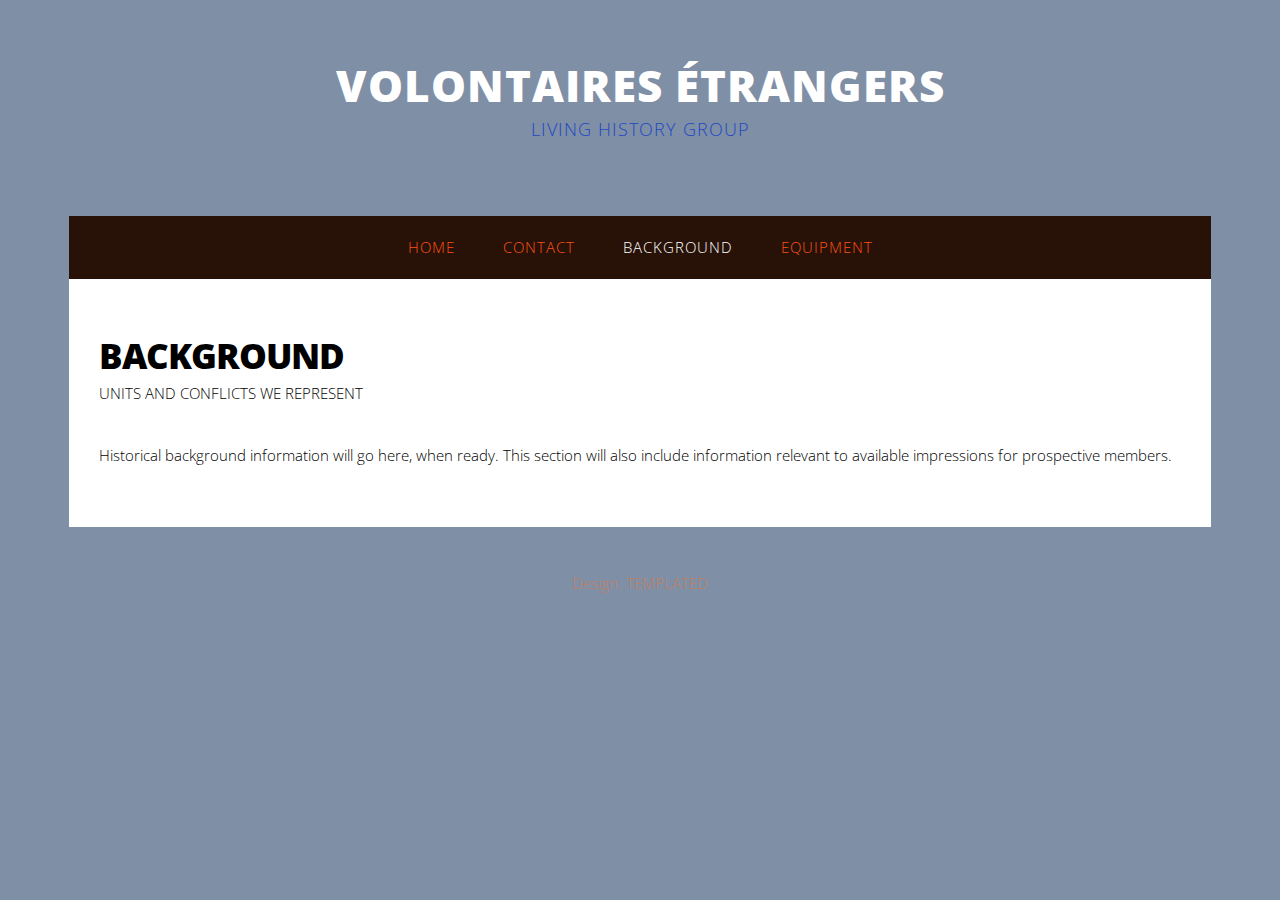
==== background.html @ 0b845e13 "First public release." ====
<!DOCTYPE HTML>
<!--
	Eleganta by TEMPLATED
    templated.co @templatedco
    Released for free under the Creative Commons Attribution 3.0 license (templated.co/license)
-->
<html>
<head>
    <title>Volontaires &Eacute;trangers</title>
    <meta http-equiv="content-type" content="text/html; charset=utf-8" />
    <meta name="description" content="France French Foreign Legion reenactment living history UK" />
    <meta name="keywords" content="" />
    <meta name="viewport" content="width=1040" />
    <link href="http://fonts.googleapis.com/css?family=Open+Sans:400,300,600,700,800" rel="stylesheet" type="text/css" />
    <!--[if lte IE 8]><script src="js/html5shiv.js"></script><![endif]-->
    <script src="http://ajax.googleapis.com/ajax/libs/jquery/1.11.0/jquery.min.js"></script>
    <script src="js/skel.min.js"></script>
    <script src="js/skel-panels.min.js"></script>
    <script src="js/init.js"></script>
    <noscript>
        <link rel="stylesheet" href="css/skel-noscript.css" />
        <link rel="stylesheet" href="css/style.css" />
        <link rel="stylesheet" href="css/style-desktop.css" />
    </noscript>
    <!--[if lte IE 8]><link rel="stylesheet" href="css/ie/v8.css" /><![endif]-->
    <!--[if lte IE 9]><link rel="stylesheet" href="css/ie/v9.css" /><![endif]-->
</head>
<body>

<div id="wrapper">

    <!-- Header -->
    <div id="header">
        <div class="container">

            <!-- Logo -->
            <div id="logo">
                <h1><a href="#">Volontaires &Eacute;trangers</a></h1>
                <span>Living History Group</span>
            </div>

        </div>
    </div>
    <!-- Header -->

    <div class="container">
        <!-- Nav -->
        <nav id="nav">
            <ul>
                <li><a href="index.html">Home</a></li>
                <li><a href="contact.html">Contact</a></li>
                <li class="active"><a href="background.html">Background</a></li>
                <li><a href="equipment.html">Equipment</a></li>
            </ul>
        </nav>
        <!-- /Nav -->
    </div>
    <div class="container">
        <div id="main">
            <div class="row">
                <div class="12u">
                    <section>
                        <header>
                            <h2>Background</h2>
                            <span class="byline">Units and conflicts we represent</span>
                        </header>

                        <p>Historical background information will go here, when ready. This section will also include
                        information relevant to available impressions for prospective members.</p>

                    </section>
                </div>
            </div>
        </div>
    </div>


    <!-- Copyright -->
    <div id="copyright">
        <div class="container">
            Design: <a href="http://templated.co">TEMPLATED</a>
        </div>
    </div>


</div>
</body>
</html>
---- css/skel-noscript.css ----
/* Resets (http://meyerweb.com/eric/tools/css/reset/ | v2.0 | 20110126 | License: none (public domain)) */

	html,body,div,span,applet,object,iframe,h1,h2,h3,h4,h5,h6,p,blockquote,pre,a,abbr,acronym,address,big,cite,code,del,dfn,em,img,ins,kbd,q,s,samp,small,strike,strong,sub,sup,tt,var,b,u,i,center,dl,dt,dd,ol,ul,li,fieldset,form,label,legend,table,caption,tbody,tfoot,thead,tr,th,td,article,aside,canvas,details,embed,figure,figcaption,footer,header,hgroup,menu,nav,output,ruby,section,summary,time,mark,audio,video{margin:0;padding:0;border:0;font-size:100%;font:inherit;vertical-align:baseline;}article,aside,details,figcaption,figure,footer,header,hgroup,menu,nav,section{display:block;}body{line-height:1;}ol,ul{list-style:none;}blockquote,q{quotes:none;}blockquote:before,blockquote:after,q:before,q:after{content:'';content:none;}table{border-collapse:collapse;border-spacing:0;}body{-webkit-text-size-adjust:none}

/* Box Model */

	*, *:before, *:after {
		-moz-box-sizing: border-box;
		-webkit-box-sizing: border-box;
		-o-box-sizing: border-box;
		-ms-box-sizing: border-box;
		box-sizing: border-box;
	}

/* Container */

	body {
		min-width: 1200px;
	}

	.container {
		width: 1200px;
		margin-left: auto;
		margin-right: auto;
	}

	/* Modifiers */
	
		.container.small {
			width: 900px;
		}

		.container.big {
			width: 100%;
			max-width: 1500px;
			min-width: 1200px;
		}

/* Grid */

	/* Cells */

		.\31 2u { width: 100% }
		.\31 1u { width: 91.6666666667% }
		.\31 0u { width: 83.3333333333% }
		.\39 u { width: 75% }
		.\38 u { width: 66.6666666667% }
		.\37 u { width: 58.3333333333% }
		.\36 u { width: 50% }
		.\35 u { width: 41.6666666667% }
		.\34 u { width: 33.3333333333% }
		.\33 u { width: 25% }
		.\32 u { width: 16.6666666667% }
		.\31 u { width: 8.3333333333% }
		.\-11u { margin-left: 91.6666666667% }
		.\-10u { margin-left: 83.3333333333% }
		.\-9u { margin-left: 75% }
		.\-8u { margin-left: 66.6666666667% }
		.\-7u { margin-left: 58.3333333333% }
		.\-6u { margin-left: 50% }
		.\-5u { margin-left: 41.6666666667% }
		.\-4u { margin-left: 33.3333333333% }
		.\-3u { margin-left: 25% }
		.\-2u { margin-left: 16.6666666667% }
		.\-1u { margin-left: 8.3333333333% }

		.row > * {
			padding: 50px 0 0 50px;
			float: left;
			-moz-box-sizing: border-box;
			-webkit-box-sizing: border-box;
			-o-box-sizing: border-box;
			-ms-box-sizing: border-box;
			box-sizing: border-box;
		}

		.row + .row > * {
			padding-top: 50px;
		}

		.row {
			margin-left: -50px;
		}

	/* Rows */

		.row:after {
			content: '';
			display: block;
			clear: both;
			height: 0;
		}

		.row:first-child > * {
			padding-top: 0;
		}

		.row > * {
			padding-top: 0;
		}

		/* Modifiers */

			/* Flush */

				.row.flush {
					margin-left: 0;
				}

				.row.flush > * {
					padding: 0 !important;
				}

			/* Quarter */

				.row.quarter > * {
					padding: 12.5px 0 0 12.5px;
				}

				.row.quarter + .row.quarter > * {
					padding-top: 12.5px;
				}

				.row.quarter {
					margin-left: -12.5px;
				}

			/* Half */

				.row.half > * {
					padding: 25px 0 0 25px;
				}

				.row.half + .row.half > * {
					padding-top: 25px;
				}

				.row.half {
					margin-left: -25px;
				}

			/* One and (a) Half */

				.row.oneandhalf > * {
					padding: 75px 0 0 75px;
				}

				.row.oneandhalf + .row.oneandhalf > * {
					padding-top: 75px;
				}

				.row.oneandhalf {
					margin-left: -75px;
				}

			/* Double */

				.row.double > * {
					padding: 100px 0 0 100px;
				}

				.row.double + .row.double > * {
					padding-top: 100px;
				}

				.row.double {
					margin-left: -100px;
				}
---- css/style.css ----
/*
	Eleganta by TEMPLATED
    templated.co @templatedco
    Released for free under the Creative Commons Attribution 3.0 license (templated.co/license)
*/

@charset 'UTF-8';

/*********************************************************************************/
/* Basic                                                                         */
/*********************************************************************************/

	body
	{
		/*
		background: #2b140a;
		*/
		background: #7F8FA6;
	}

	body,input,textarea,select
	{
		font-family: 'Open Sans', sans-serif;
		line-height: 1.75em;
		font-size: 11pt;
		font-weight: 300;
	}

	h1,h2,h3,h4,h5,h6
	{
		font-weight: bold;
	}
	
		h1 a, h2 a, h3 a, h4 a, h5 a, h6 a
		{
			color: inherit;
			text-decoration: none;
		}
		
	/* Change this to whatever font weight/color pairing is most suitable */
	strong, b
	{
		font-weight: bold;
		color: #000000;
	}
	
	em, i
	{
		font-style: italic;
	}

	/* Don't forget to set this to something that matches the design */
	a
	{
		color: #FD5113;
	}

	a:hover
	{
		text-decoration: none;
	}
	
	sub
	{
		position: relative;
		top: 0.5em;
		font-size: 0.8em;
	}
	
	sup
	{
		position: relative;
		top: -0.5em;
		font-size: 0.8em;
	}
	
	hr
	{
		border: 0;
		border-top: solid 1px #ddd;
	}
	
	blockquote
	{
		border-left: solid 0.5em #ddd;
		padding: 1em 0 1em 2em;
		font-style: italic;
	}
	
	p, ul, ol, dl, table
	{
		margin-bottom: 1em;
	}

	header
	{
		margin-bottom: 2em;
	}
	
		header h2
		{
			letter-spacing: -1px;
			line-height: 1em;
			text-transform: uppercase;
			font-weight: 900;
			font-size: 2.4em;
		}
	
		header .byline
		{
			display: block;
			margin: 0.5em 0 0 0;
			padding: 0 0 0.5em 0;
			text-transform: uppercase;
		}
		
	footer
	{
		margin-top: 1em;
	}

	br.clear
	{
		clear: both;
	}

	.container
	{
		padding: 0em 2em;
	}
	
	/* Sections/Articles */
	
		section,
		article
		{
			margin-bottom: 3em;
		}
		
		section > :last-child,
		article > :last-child
		{
			margin-bottom: 0;
		}

		section:last-child,
		article:last-child
		{
			margin-bottom: 0;
		}

		.row > section,
		.row > article
		{
			margin-bottom: 0;
		}

	/* Images */

		.image
		{
			display: inline-block;
		}
		
			.image img
			{
				display: block;
				width: 100%;
			}

			.image.featured
			{
				display: block;
				width: 100%;
				margin: 0 0 2em 0;
			}
			
			.image.full
			{
				display: block;
				width: 100%;
				margin-bottom: 2em;
			}
			
			.image.left
			{
				float: left;
				margin: 0 2em 2em 0;
			}
			
			.image.centered
			{
				display: block;
				margin: 0 0 2em 0;
			}

				.image.centered img
				{
					margin: 0 auto;
					width: auto;
				}

	/* Lists */

		ul.default
		{
			list-style: none;
			margin: 0;
			padding: 0;
		}
		
			ul.default li
			{
				padding-top: 2em;
			}
			
			ul.default li:first-child
			{
				padding-top: 0;
			}
			
			ul.default a
			{
				color: #525252;
			}	

			ul.default .date
			{
				display: inline-block;
				margin-bottom: 1em;
				padding: 0.50em 1em;
				background: #261106;
				text-transform: uppercase;
				font-size: 0.90em;
				color: #FFF;
			}
			
		ul.list
		{
			list-style: none;
			margin: 0;
			padding: 0;
		}
			
			ul.list li
			{
				padding: 0.50em 0em;
				border-top: 1px solid #E6E6E6;
			}
			
			ul.list li:first-child
			{
				border-top: none;
				padding-top: 0;
			}
			
			ul.list a
			{
				color: #525252;
			}
			
			ul.list .date
			{
				background: none repeat scroll 0 0 #D34C0D;
				color: #FFFFFF;
				float: left;
				font-family: 'Abel',sans-serif;
				font-size: 14px;
				font-weight: 400;
				height: 78px;
				line-height: normal;
				margin: 0 25px 0 0;
				padding: 10px 0 0;
				text-align: center;
				text-transform: uppercase;
				width: 80px;
			}
			
			ul.list .date a
			{
				text-decoration: none;
				color: #FFF !important;
			}

			ul.list .date b {
				display: block;
				margin: 0px 0px 0px 0px;
				padding: 0;
				letter-spacing: -1px;
				font-size: 40px;
				font-weight: 400;
				color: #FFFFFF;
			}

	/* Buttons */
		
		.button
		{
			position: relative;
			display: inline-block;
			margin-top: 2em;
			padding: 0.8em 1.5em;
			background: #2d160d;
			text-decoration: none;
			text-transform: uppercase;
			font-size: 1em;
			color: #FFF;
			-moz-transition: color 0.35s ease-in-out, background-color 0.35s ease-in-out;
			-webkit-transition: color 0.35s ease-in-out, background-color 0.35s ease-in-out;
			-o-transition: color 0.35s ease-in-out, background-color 0.35s ease-in-out;
			-ms-transition: color 0.35s ease-in-out, background-color 0.35s ease-in-out;
			transition: color 0.35s ease-in-out, background-color 0.35s ease-in-out;
			cursor: pointer;
		}

			.button:hover
			{
				background: #1f0e08;
				color: #FFF !important;
			}

/*********************************************************************************/
/* Icons                                                                         */
/* Powered by Font Awesome by Dave Gandy | http://fontawesome.io                 */
/* Licensed under the SIL OFL 1.1 (font), MIT (CSS)                              */
/*********************************************************************************/

	.fa
	{
		text-decoration: none;
	}

		.fa.solo
		{
		}
		
			.fa.solo span
			{
				display: none;
			}

		.fa:before
		{
			display:inline-block;
			font-family: FontAwesome;
			font-size: 1.25em;
			text-decoration: none;
			font-style: normal;
			font-weight: normal;
			line-height: 1;
			-webkit-font-smoothing:antialiased;
			-moz-osx-font-smoothing:grayscale;
		}

		.fa-lg{font-size:1.3333333333333333em;line-height:.75em;vertical-align:-15%}
		.fa-2x{font-size:2em}
		.fa-3x{font-size:3em}
		.fa-4x{font-size:4em}
		.fa-5x{font-size:5em}
		.fa-fw{width:1.2857142857142858em;text-align:center}
		.fa-ul{padding-left:0;margin-left:2.142857142857143em;list-style-type:none}.fa-ul>li{position:relative}
		.fa-li{position:absolute;left:-2.142857142857143em;width:2.142857142857143em;top:.14285714285714285em;text-align:center}.fa-li.fa-lg{left:-1.8571428571428572em}
		.fa-border{padding:.2em .25em .15em;border:solid .08em #eee;border-radius:.1em}
		.pull-right{float:right}
		.pull-left{float:left}
		.fa.pull-left{margin-right:.3em}
		.fa.pull-right{margin-left:.3em}
		.fa-spin{-webkit-animation:spin 2s infinite linear;-moz-animation:spin 2s infinite linear;-o-animation:spin 2s infinite linear;animation:spin 2s infinite linear}
		@-moz-keyframes spin{0%{-moz-transform:rotate(0deg)} 100%{-moz-transform:rotate(359deg)}}@-webkit-keyframes spin{0%{-webkit-transform:rotate(0deg)} 100%{-webkit-transform:rotate(359deg)}}@-o-keyframes spin{0%{-o-transform:rotate(0deg)} 100%{-o-transform:rotate(359deg)}}@-ms-keyframes spin{0%{-ms-transform:rotate(0deg)} 100%{-ms-transform:rotate(359deg)}}@keyframes spin{0%{transform:rotate(0deg)} 100%{transform:rotate(359deg)}}.fa-rotate-90{filter:progid:DXImageTransform.Microsoft.BasicImage(rotation=1);-webkit-transform:rotate(90deg);-moz-transform:rotate(90deg);-ms-transform:rotate(90deg);-o-transform:rotate(90deg);transform:rotate(90deg)}
		.fa-rotate-180{filter:progid:DXImageTransform.Microsoft.BasicImage(rotation=2);-webkit-transform:rotate(180deg);-moz-transform:rotate(180deg);-ms-transform:rotate(180deg);-o-transform:rotate(180deg);transform:rotate(180deg)}
		.fa-rotate-270{filter:progid:DXImageTransform.Microsoft.BasicImage(rotation=3);-webkit-transform:rotate(270deg);-moz-transform:rotate(270deg);-ms-transform:rotate(270deg);-o-transform:rotate(270deg);transform:rotate(270deg)}
		.fa-flip-horizontal{filter:progid:DXImageTransform.Microsoft.BasicImage(rotation=0, mirror=1);-webkit-transform:scale(-1, 1);-moz-transform:scale(-1, 1);-ms-transform:scale(-1, 1);-o-transform:scale(-1, 1);transform:scale(-1, 1)}
		.fa-flip-vertical{filter:progid:DXImageTransform.Microsoft.BasicImage(rotation=2, mirror=1);-webkit-transform:scale(1, -1);-moz-transform:scale(1, -1);-ms-transform:scale(1, -1);-o-transform:scale(1, -1);transform:scale(1, -1)}
		.fa-stack{position:relative;display:inline-block;width:2em;height:2em;line-height:2em;vertical-align:middle}
		.fa-stack-1x,.fa-stack-2x{position:absolute;left:0;width:100%;text-align:center}
		.fa-stack-1x{line-height:inherit}
		.fa-stack-2x{font-size:2em}
		.fa-inverse{color:#fff}
		.fa-glass:before{content:"\f000"}
		.fa-music:before{content:"\f001"}
		.fa-search:before{content:"\f002"}
		.fa-envelope-o:before{content:"\f003"}
		.fa-heart:before{content:"\f004"}
		.fa-star:before{content:"\f005"}
		.fa-star-o:before{content:"\f006"}
		.fa-user:before{content:"\f007"}
		.fa-film:before{content:"\f008"}
		.fa-th-large:before{content:"\f009"}
		.fa-th:before{content:"\f00a"}
		.fa-th-list:before{content:"\f00b"}
		.fa-check:before{content:"\f00c"}
		.fa-times:before{content:"\f00d"}
		.fa-search-plus:before{content:"\f00e"}
		.fa-search-minus:before{content:"\f010"}
		.fa-power-off:before{content:"\f011"}
		.fa-signal:before{content:"\f012"}
		.fa-gear:before,.fa-cog:before{content:"\f013"}
		.fa-trash-o:before{content:"\f014"}
		.fa-home:before{content:"\f015"}
		.fa-file-o:before{content:"\f016"}
		.fa-clock-o:before{content:"\f017"}
		.fa-road:before{content:"\f018"}
		.fa-download:before{content:"\f019"}
		.fa-arrow-circle-o-down:before{content:"\f01a"}
		.fa-arrow-circle-o-up:before{content:"\f01b"}
		.fa-inbox:before{content:"\f01c"}
		.fa-play-circle-o:before{content:"\f01d"}
		.fa-rotate-right:before,.fa-repeat:before{content:"\f01e"}
		.fa-refresh:before{content:"\f021"}
		.fa-list-alt:before{content:"\f022"}
		.fa-lock:before{content:"\f023"}
		.fa-flag:before{content:"\f024"}
		.fa-headphones:before{content:"\f025"}
		.fa-volume-off:before{content:"\f026"}
		.fa-volume-down:before{content:"\f027"}
		.fa-volume-up:before{content:"\f028"}
		.fa-qrcode:before{content:"\f029"}
		.fa-barcode:before{content:"\f02a"}
		.fa-tag:before{content:"\f02b"}
		.fa-tags:before{content:"\f02c"}
		.fa-book:before{content:"\f02d"}
		.fa-bookmark:before{content:"\f02e"}
		.fa-print:before{content:"\f02f"}
		.fa-camera:before{content:"\f030"}
		.fa-font:before{content:"\f031"}
		.fa-bold:before{content:"\f032"}
		.fa-italic:before{content:"\f033"}
		.fa-text-height:before{content:"\f034"}
		.fa-text-width:before{content:"\f035"}
		.fa-align-left:before{content:"\f036"}
		.fa-align-center:before{content:"\f037"}
		.fa-align-right:before{content:"\f038"}
		.fa-align-justify:before{content:"\f039"}
		.fa-list:before{content:"\f03a"}
		.fa-dedent:before,.fa-outdent:before{content:"\f03b"}
		.fa-indent:before{content:"\f03c"}
		.fa-video-camera:before{content:"\f03d"}
		.fa-picture-o:before{content:"\f03e"}
		.fa-pencil:before{content:"\f040"}
		.fa-map-marker:before{content:"\f041"}
		.fa-adjust:before{content:"\f042"}
		.fa-tint:before{content:"\f043"}
		.fa-edit:before,.fa-pencil-square-o:before{content:"\f044"}
		.fa-share-square-o:before{content:"\f045"}
		.fa-check-square-o:before{content:"\f046"}
		.fa-move:before{content:"\f047"}
		.fa-step-backward:before{content:"\f048"}
		.fa-fast-backward:before{content:"\f049"}
		.fa-backward:before{content:"\f04a"}
		.fa-play:before{content:"\f04b"}
		.fa-pause:before{content:"\f04c"}
		.fa-stop:before{content:"\f04d"}
		.fa-forward:before{content:"\f04e"}
		.fa-fast-forward:before{content:"\f050"}
		.fa-step-forward:before{content:"\f051"}
		.fa-eject:before{content:"\f052"}
		.fa-chevron-left:before{content:"\f053"}
		.fa-chevron-right:before{content:"\f054"}
		.fa-plus-circle:before{content:"\f055"}
		.fa-minus-circle:before{content:"\f056"}
		.fa-times-circle:before{content:"\f057"}
		.fa-check-circle:before{content:"\f058"}
		.fa-question-circle:before{content:"\f059"}
		.fa-info-circle:before{content:"\f05a"}
		.fa-crosshairs:before{content:"\f05b"}
		.fa-times-circle-o:before{content:"\f05c"}
		.fa-check-circle-o:before{content:"\f05d"}
		.fa-ban:before{content:"\f05e"}
		.fa-arrow-left:before{content:"\f060"}
		.fa-arrow-right:before{content:"\f061"}
		.fa-arrow-up:before{content:"\f062"}
		.fa-arrow-down:before{content:"\f063"}
		.fa-mail-forward:before,.fa-share:before{content:"\f064"}
		.fa-resize-full:before{content:"\f065"}
		.fa-resize-small:before{content:"\f066"}
		.fa-plus:before{content:"\f067"}
		.fa-minus:before{content:"\f068"}
		.fa-asterisk:before{content:"\f069"}
		.fa-exclamation-circle:before{content:"\f06a"}
		.fa-gift:before{content:"\f06b"}
		.fa-leaf:before{content:"\f06c"}
		.fa-fire:before{content:"\f06d"}
		.fa-eye:before{content:"\f06e"}
		.fa-eye-slash:before{content:"\f070"}
		.fa-warning:before,.fa-exclamation-triangle:before{content:"\f071"}
		.fa-plane:before{content:"\f072"}
		.fa-calendar:before{content:"\f073"}
		.fa-random:before{content:"\f074"}
		.fa-comment:before{content:"\f075"}
		.fa-magnet:before{content:"\f076"}
		.fa-chevron-up:before{content:"\f077"}
		.fa-chevron-down:before{content:"\f078"}
		.fa-retweet:before{content:"\f079"}
		.fa-shopping-cart:before{content:"\f07a"}
		.fa-folder:before{content:"\f07b"}
		.fa-folder-open:before{content:"\f07c"}
		.fa-resize-vertical:before{content:"\f07d"}
		.fa-resize-horizontal:before{content:"\f07e"}
		.fa-bar-chart-o:before{content:"\f080"}
		.fa-twitter-square:before{content:"\f081"}
		.fa-facebook-square:before{content:"\f082"}
		.fa-camera-retro:before{content:"\f083"}
		.fa-key:before{content:"\f084"}
		.fa-gears:before,.fa-cogs:before{content:"\f085"}
		.fa-comments:before{content:"\f086"}
		.fa-thumbs-o-up:before{content:"\f087"}
		.fa-thumbs-o-down:before{content:"\f088"}
		.fa-star-half:before{content:"\f089"}
		.fa-heart-o:before{content:"\f08a"}
		.fa-sign-out:before{content:"\f08b"}
		.fa-linkedin-square:before{content:"\f08c"}
		.fa-thumb-tack:before{content:"\f08d"}
		.fa-external-link:before{content:"\f08e"}
		.fa-sign-in:before{content:"\f090"}
		.fa-trophy:before{content:"\f091"}
		.fa-github-square:before{content:"\f092"}
		.fa-upload:before{content:"\f093"}
		.fa-lemon-o:before{content:"\f094"}
		.fa-phone:before{content:"\f095"}
		.fa-square-o:before{content:"\f096"}
		.fa-bookmark-o:before{content:"\f097"}
		.fa-phone-square:before{content:"\f098"}
		.fa-twitter:before{content:"\f099"}
		.fa-facebook:before{content:"\f09a"}
		.fa-github:before{content:"\f09b"}
		.fa-unlock:before{content:"\f09c"}
		.fa-credit-card:before{content:"\f09d"}
		.fa-rss:before{content:"\f09e"}
		.fa-hdd-o:before{content:"\f0a0"}
		.fa-bullhorn:before{content:"\f0a1"}
		.fa-bell:before{content:"\f0f3"}
		.fa-certificate:before{content:"\f0a3"}
		.fa-hand-o-right:before{content:"\f0a4"}
		.fa-hand-o-left:before{content:"\f0a5"}
		.fa-hand-o-up:before{content:"\f0a6"}
		.fa-hand-o-down:before{content:"\f0a7"}
		.fa-arrow-circle-left:before{content:"\f0a8"}
		.fa-arrow-circle-right:before{content:"\f0a9"}
		.fa-arrow-circle-up:before{content:"\f0aa"}
		.fa-arrow-circle-down:before{content:"\f0ab"}
		.fa-globe:before{content:"\f0ac"}
		.fa-wrench:before{content:"\f0ad"}
		.fa-tasks:before{content:"\f0ae"}
		.fa-filter:before{content:"\f0b0"}
		.fa-briefcase:before{content:"\f0b1"}
		.fa-fullscreen:before{content:"\f0b2"}
		.fa-group:before{content:"\f0c0"}
		.fa-chain:before,.fa-link:before{content:"\f0c1"}
		.fa-cloud:before{content:"\f0c2"}
		.fa-flask:before{content:"\f0c3"}
		.fa-cut:before,.fa-scissors:before{content:"\f0c4"}
		.fa-copy:before,.fa-files-o:before{content:"\f0c5"}
		.fa-paperclip:before{content:"\f0c6"}
		.fa-save:before,.fa-floppy-o:before{content:"\f0c7"}
		.fa-square:before{content:"\f0c8"}
		.fa-reorder:before{content:"\f0c9"}
		.fa-list-ul:before{content:"\f0ca"}
		.fa-list-ol:before{content:"\f0cb"}
		.fa-strikethrough:before{content:"\f0cc"}
		.fa-underline:before{content:"\f0cd"}
		.fa-table:before{content:"\f0ce"}
		.fa-magic:before{content:"\f0d0"}
		.fa-truck:before{content:"\f0d1"}
		.fa-pinterest:before{content:"\f0d2"}
		.fa-pinterest-square:before{content:"\f0d3"}
		.fa-google-plus-square:before{content:"\f0d4"}
		.fa-google-plus:before{content:"\f0d5"}
		.fa-money:before{content:"\f0d6"}
		.fa-caret-down:before{content:"\f0d7"}
		.fa-caret-up:before{content:"\f0d8"}
		.fa-caret-left:before{content:"\f0d9"}
		.fa-caret-right:before{content:"\f0da"}
		.fa-columns:before{content:"\f0db"}
		.fa-unsorted:before,.fa-sort:before{content:"\f0dc"}
		.fa-sort-down:before,.fa-sort-asc:before{content:"\f0dd"}
		.fa-sort-up:before,.fa-sort-desc:before{content:"\f0de"}
		.fa-envelope:before{content:"\f0e0"}
		.fa-linkedin:before{content:"\f0e1"}
		.fa-rotate-left:before,.fa-undo:before{content:"\f0e2"}
		.fa-legal:before,.fa-gavel:before{content:"\f0e3"}
		.fa-dashboard:before,.fa-tachometer:before{content:"\f0e4"}
		.fa-comment-o:before{content:"\f0e5"}
		.fa-comments-o:before{content:"\f0e6"}
		.fa-flash:before,.fa-bolt:before{content:"\f0e7"}
		.fa-sitemap:before{content:"\f0e8"}
		.fa-umbrella:before{content:"\f0e9"}
		.fa-paste:before,.fa-clipboard:before{content:"\f0ea"}
		.fa-lightbulb-o:before{content:"\f0eb"}
		.fa-exchange:before{content:"\f0ec"}
		.fa-cloud-download:before{content:"\f0ed"}
		.fa-cloud-upload:before{content:"\f0ee"}
		.fa-user-md:before{content:"\f0f0"}
		.fa-stethoscope:before{content:"\f0f1"}
		.fa-suitcase:before{content:"\f0f2"}
		.fa-bell-o:before{content:"\f0a2"}
		.fa-coffee:before{content:"\f0f4"}
		.fa-cutlery:before{content:"\f0f5"}
		.fa-file-text-o:before{content:"\f0f6"}
		.fa-building:before{content:"\f0f7"}
		.fa-hospital:before{content:"\f0f8"}
		.fa-ambulance:before{content:"\f0f9"}
		.fa-medkit:before{content:"\f0fa"}
		.fa-fighter-jet:before{content:"\f0fb"}
		.fa-beer:before{content:"\f0fc"}
		.fa-h-square:before{content:"\f0fd"}
		.fa-plus-square:before{content:"\f0fe"}
		.fa-angle-double-left:before{content:"\f100"}
		.fa-angle-double-right:before{content:"\f101"}
		.fa-angle-double-up:before{content:"\f102"}
		.fa-angle-double-down:before{content:"\f103"}
		.fa-angle-left:before{content:"\f104"}
		.fa-angle-right:before{content:"\f105"}
		.fa-angle-up:before{content:"\f106"}
		.fa-angle-down:before{content:"\f107"}
		.fa-desktop:before{content:"\f108"}
		.fa-laptop:before{content:"\f109"}
		.fa-tablet:before{content:"\f10a"}
		.fa-mobile-phone:before,.fa-mobile:before{content:"\f10b"}
		.fa-circle-o:before{content:"\f10c"}
		.fa-quote-left:before{content:"\f10d"}
		.fa-quote-right:before{content:"\f10e"}
		.fa-spinner:before{content:"\f110"}
		.fa-circle:before{content:"\f111"}
		.fa-mail-reply:before,.fa-reply:before{content:"\f112"}
		.fa-github-alt:before{content:"\f113"}
		.fa-folder-o:before{content:"\f114"}
		.fa-folder-open-o:before{content:"\f115"}
		.fa-expand-o:before{content:"\f116"}
		.fa-collapse-o:before{content:"\f117"}
		.fa-smile-o:before{content:"\f118"}
		.fa-frown-o:before{content:"\f119"}
		.fa-meh-o:before{content:"\f11a"}
		.fa-gamepad:before{content:"\f11b"}
		.fa-keyboard-o:before{content:"\f11c"}
		.fa-flag-o:before{content:"\f11d"}
		.fa-flag-checkered:before{content:"\f11e"}
		.fa-terminal:before{content:"\f120"}
		.fa-code:before{content:"\f121"}
		.fa-reply-all:before{content:"\f122"}
		.fa-mail-reply-all:before{content:"\f122"}
		.fa-star-half-empty:before,.fa-star-half-full:before,.fa-star-half-o:before{content:"\f123"}
		.fa-location-arrow:before{content:"\f124"}
		.fa-crop:before{content:"\f125"}
		.fa-code-fork:before{content:"\f126"}
		.fa-unlink:before,.fa-chain-broken:before{content:"\f127"}
		.fa-question:before{content:"\f128"}
		.fa-info:before{content:"\f129"}
		.fa-exclamation:before{content:"\f12a"}
		.fa-superscript:before{content:"\f12b"}
		.fa-subscript:before{content:"\f12c"}
		.fa-eraser:before{content:"\f12d"}
		.fa-puzzle-piece:before{content:"\f12e"}
		.fa-microphone:before{content:"\f130"}
		.fa-microphone-slash:before{content:"\f131"}
		.fa-shield:before{content:"\f132"}
		.fa-calendar-o:before{content:"\f133"}
		.fa-fire-extinguisher:before{content:"\f134"}
		.fa-rocket:before{content:"\f135"}
		.fa-maxcdn:before{content:"\f136"}
		.fa-chevron-circle-left:before{content:"\f137"}
		.fa-chevron-circle-right:before{content:"\f138"}
		.fa-chevron-circle-up:before{content:"\f139"}
		.fa-chevron-circle-down:before{content:"\f13a"}
		.fa-html5:before{content:"\f13b"}
		.fa-css3:before{content:"\f13c"}
		.fa-anchor:before{content:"\f13d"}
		.fa-unlock-o:before{content:"\f13e"}
		.fa-bullseye:before{content:"\f140"}
		.fa-ellipsis-horizontal:before{content:"\f141"}
		.fa-ellipsis-vertical:before{content:"\f142"}
		.fa-rss-square:before{content:"\f143"}
		.fa-play-circle:before{content:"\f144"}
		.fa-ticket:before{content:"\f145"}
		.fa-minus-square:before{content:"\f146"}
		.fa-minus-square-o:before{content:"\f147"}
		.fa-level-up:before{content:"\f148"}
		.fa-level-down:before{content:"\f149"}
		.fa-check-square:before{content:"\f14a"}
		.fa-pencil-square:before{content:"\f14b"}
		.fa-external-link-square:before{content:"\f14c"}
		.fa-share-square:before{content:"\f14d"}
		.fa-compass:before{content:"\f14e"}
		.fa-toggle-down:before,.fa-caret-square-o-down:before{content:"\f150"}
		.fa-toggle-up:before,.fa-caret-square-o-up:before{content:"\f151"}
		.fa-toggle-right:before,.fa-caret-square-o-right:before{content:"\f152"}
		.fa-euro:before,.fa-eur:before{content:"\f153"}
		.fa-gbp:before{content:"\f154"}
		.fa-dollar:before,.fa-usd:before{content:"\f155"}
		.fa-rupee:before,.fa-inr:before{content:"\f156"}
		.fa-cny:before,.fa-rmb:before,.fa-yen:before,.fa-jpy:before{content:"\f157"}
		.fa-ruble:before,.fa-rouble:before,.fa-rub:before{content:"\f158"}
		.fa-won:before,.fa-krw:before{content:"\f159"}
		.fa-bitcoin:before,.fa-btc:before{content:"\f15a"}
		.fa-file:before{content:"\f15b"}
		.fa-file-text:before{content:"\f15c"}
		.fa-sort-alpha-asc:before{content:"\f15d"}
		.fa-sort-alpha-desc:before{content:"\f15e"}
		.fa-sort-amount-asc:before{content:"\f160"}
		.fa-sort-amount-desc:before{content:"\f161"}
		.fa-sort-numeric-asc:before{content:"\f162"}
		.fa-sort-numeric-desc:before{content:"\f163"}
		.fa-thumbs-up:before{content:"\f164"}
		.fa-thumbs-down:before{content:"\f165"}
		.fa-youtube-square:before{content:"\f166"}
		.fa-youtube:before{content:"\f167"}
		.fa-xing:before{content:"\f168"}
		.fa-xing-square:before{content:"\f169"}
		.fa-youtube-play:before{content:"\f16a"}
		.fa-dropbox:before{content:"\f16b"}
		.fa-stack-overflow:before{content:"\f16c"}
		.fa-instagram:before{content:"\f16d"}
		.fa-flickr:before{content:"\f16e"}
		.fa-adn:before{content:"\f170"}
		.fa-bitbucket:before{content:"\f171"}
		.fa-bitbucket-square:before{content:"\f172"}
		.fa-tumblr:before{content:"\f173"}
		.fa-tumblr-square:before{content:"\f174"}
		.fa-long-arrow-down:before{content:"\f175"}
		.fa-long-arrow-up:before{content:"\f176"}
		.fa-long-arrow-left:before{content:"\f177"}
		.fa-long-arrow-right:before{content:"\f178"}
		.fa-apple:before{content:"\f179"}
		.fa-windows:before{content:"\f17a"}
		.fa-android:before{content:"\f17b"}
		.fa-linux:before{content:"\f17c"}
		.fa-dribbble:before{content:"\f17d"}
		.fa-skype:before{content:"\f17e"}
		.fa-foursquare:before{content:"\f180"}
		.fa-trello:before{content:"\f181"}
		.fa-female:before{content:"\f182"}
		.fa-male:before{content:"\f183"}
		.fa-gittip:before{content:"\f184"}
		.fa-sun-o:before{content:"\f185"}
		.fa-moon-o:before{content:"\f186"}
		.fa-archive:before{content:"\f187"}
		.fa-bug:before{content:"\f188"}
		.fa-vk:before{content:"\f189"}
		.fa-weibo:before{content:"\f18a"}
		.fa-renren:before{content:"\f18b"}
		.fa-pagelines:before{content:"\f18c"}
		.fa-stack-exchange:before{content:"\f18d"}
		.fa-arrow-circle-o-right:before{content:"\f18e"}
		.fa-arrow-circle-o-left:before{content:"\f190"}
		.fa-toggle-left:before,.fa-caret-square-o-left:before{content:"\f191"}
		.fa-dot-circle-o:before{content:"\f192"}
		.fa-wheelchair:before{content:"\f193"}
		.fa-vimeo-square:before{content:"\f194"}
		.fa-turkish-lira:before,.fa-try:before{content:"\f195"}

/*********************************************************************************/
/* Wrapper                                                                       */
/*********************************************************************************/

	#wrapper
	{
		padding-bottom: 4em;
		/* background: #552713; */
        background: #7F8FA6;
	}

/*********************************************************************************/
/* Header                                                                        */
/*********************************************************************************/

	#header
	{
		position: relative;
	}

	#logo
	{
	}
	
	#nav
	{
	}

		#nav ul
		{
			margin: 0;
		}
	
/*********************************************************************************/
/* Banner                                                                        */
/*********************************************************************************/

	#banner
	{
		position: relative;
		background: #333;
		color: #fff;
	}

/*********************************************************************************/
/* Main                                                                          */
/*********************************************************************************/

	#main
	{
		background: #FFF;
	}
	
	.homepage #main
	{
	}

	.square {
		list-style-type: square;
		list-style-position: inside;
		margin-left: 2.5em;
		margin-right: 2.5em;
	}

	.banner-image {
		width: 80%;
		margin: 0 auto;
		display: block;
		border:2px solid #7F8FA6;
        margin-bottom: 10px;
	}

/*********************************************************************************/
/* Footer                                                                        */
/*********************************************************************************/
	
	#footer
	{
		padding-top: 5em;
	}
	
	#footer header h2
	{
		letter-spacing: 1px;
		font-size: 1.8em;
		color: #FFF;
	}
	
	#footer .list a
	{
		color: #c18062;
	}
	
	#footer .list li
	{
		border-top: none;
	}
	
/*********************************************************************************/
/* Copyright                                                                     */
/*********************************************************************************/
	
	#copyright
	{
		position: relative;
		padding: 3em 0em;
		text-align: center;
		color: #c18062;
	}
	
	#copyright .container
	{
	}
	
	#copyright a
	{
		text-decoration: none;
		color: #c18062;
	}
---- css/style-desktop.css ----
/*
	Eleganta by TEMPLATED
    templated.co @templatedco
    Released for free under the Creative Commons Attribution 3.0 license (templated.co/license)
*/

/*********************************************************************************/
/* Basic                                                                         */
/*********************************************************************************/

	body
	{
	}

	body,input,textarea,select
	{
	}

/*********************************************************************************/
/* Header                                                                        */
/*********************************************************************************/

	#header
	{
		padding: 5em 0em;
		text-align: center;
	}
	
		.homepage #header
		{
			padding: 5em 0em 4em 0em;
		}

		#header .container
		{
		}

/*********************************************************************************/
/* Logo                                                                          */
/*********************************************************************************/

	#logo
	{
	}
	
		#logo h1
		{
			color: #FFF;
		}
	
		#logo h1 a
		{
			display: block;
			letter-spacing: 1px;
			text-decoration: none;
			text-transform: uppercase;
			font-size: 3em;
			font-weight: 900;
			color: #FFF;
		}

		#logo span
		{
			display: block;
			padding-top: 1em;
			letter-spacing: 1px;
			text-transform: uppercase;
			font-size: 1.2em;
			color: #1d48c5;
		}			
			

/*********************************************************************************/
/* Nav                                                                           */
/*********************************************************************************/

	#nav
	{
		background: #281208;
	}
	
		#nav ul
		{
			display: block;
			text-align: center;
		}

		#nav > ul > li
		{
			display: inline-block;
		}
		
			#nav > ul > li:last-child
			{
				padding-right: 0;
			}

			#nav > ul > li > a,
			#nav > ul > li > span
			{
				display: block;
				padding: 1.3em 1.5em;
				letter-spacing: 1px;
				text-decoration: none;
				text-transform: uppercase;
				font-weight: 200;
				font-size: 1em;
				outline: 0;
				color: #FD5113;
			}


			#nav > ul > li > a:hover
			{
				color: rgba(255,255,255,1);
			}

			#nav li.active a
			{
				color: #FFF;
			}

			#nav > ul > li > ul
			{
				display: none;
			}

/*********************************************************************************/
/* Banner                                                                        */
/*********************************************************************************/

	#banner
	{
		margin-bottom: 4em;
	}

/*********************************************************************************/
/* Main                                                                          */
/*********************************************************************************/

	#main
	{
		padding: 4em 2em 4em 2em;
	}

	.homepage #main
	{
		padding: 2em 2em 4em 2em;
	}

	#content
	{
	}
	
	#sidebar header h2,
	#sidebar1 header h2
	{
		text-transform: uppercase;
		font-weight: 800;
		font-size: 1.8em;
	}
	
	#sidebar1 h3
	{
		display: inline-block;
		margin-bottom: 1em;
		text-transform: uppercase;
		font-size: 1.2em;
		font-weight: 800;
	}
---- css/ie/v8.css ----
/*********************************************************************************/
/* Basic                                                                         */
/*********************************************************************************/

	.button
	{
		/*
		
		For elements that use border-radius, add the following:
		
			-ms-behavior: url('css/ie/PIE.htc');

		Note that PIE.htc requires its elements to be relative or absolute:

			position: relative;

		*/
	}
---- css/ie/v9.css ----
/*********************************************************************************/
/* Basic                                                                         */
/*********************************************************************************/
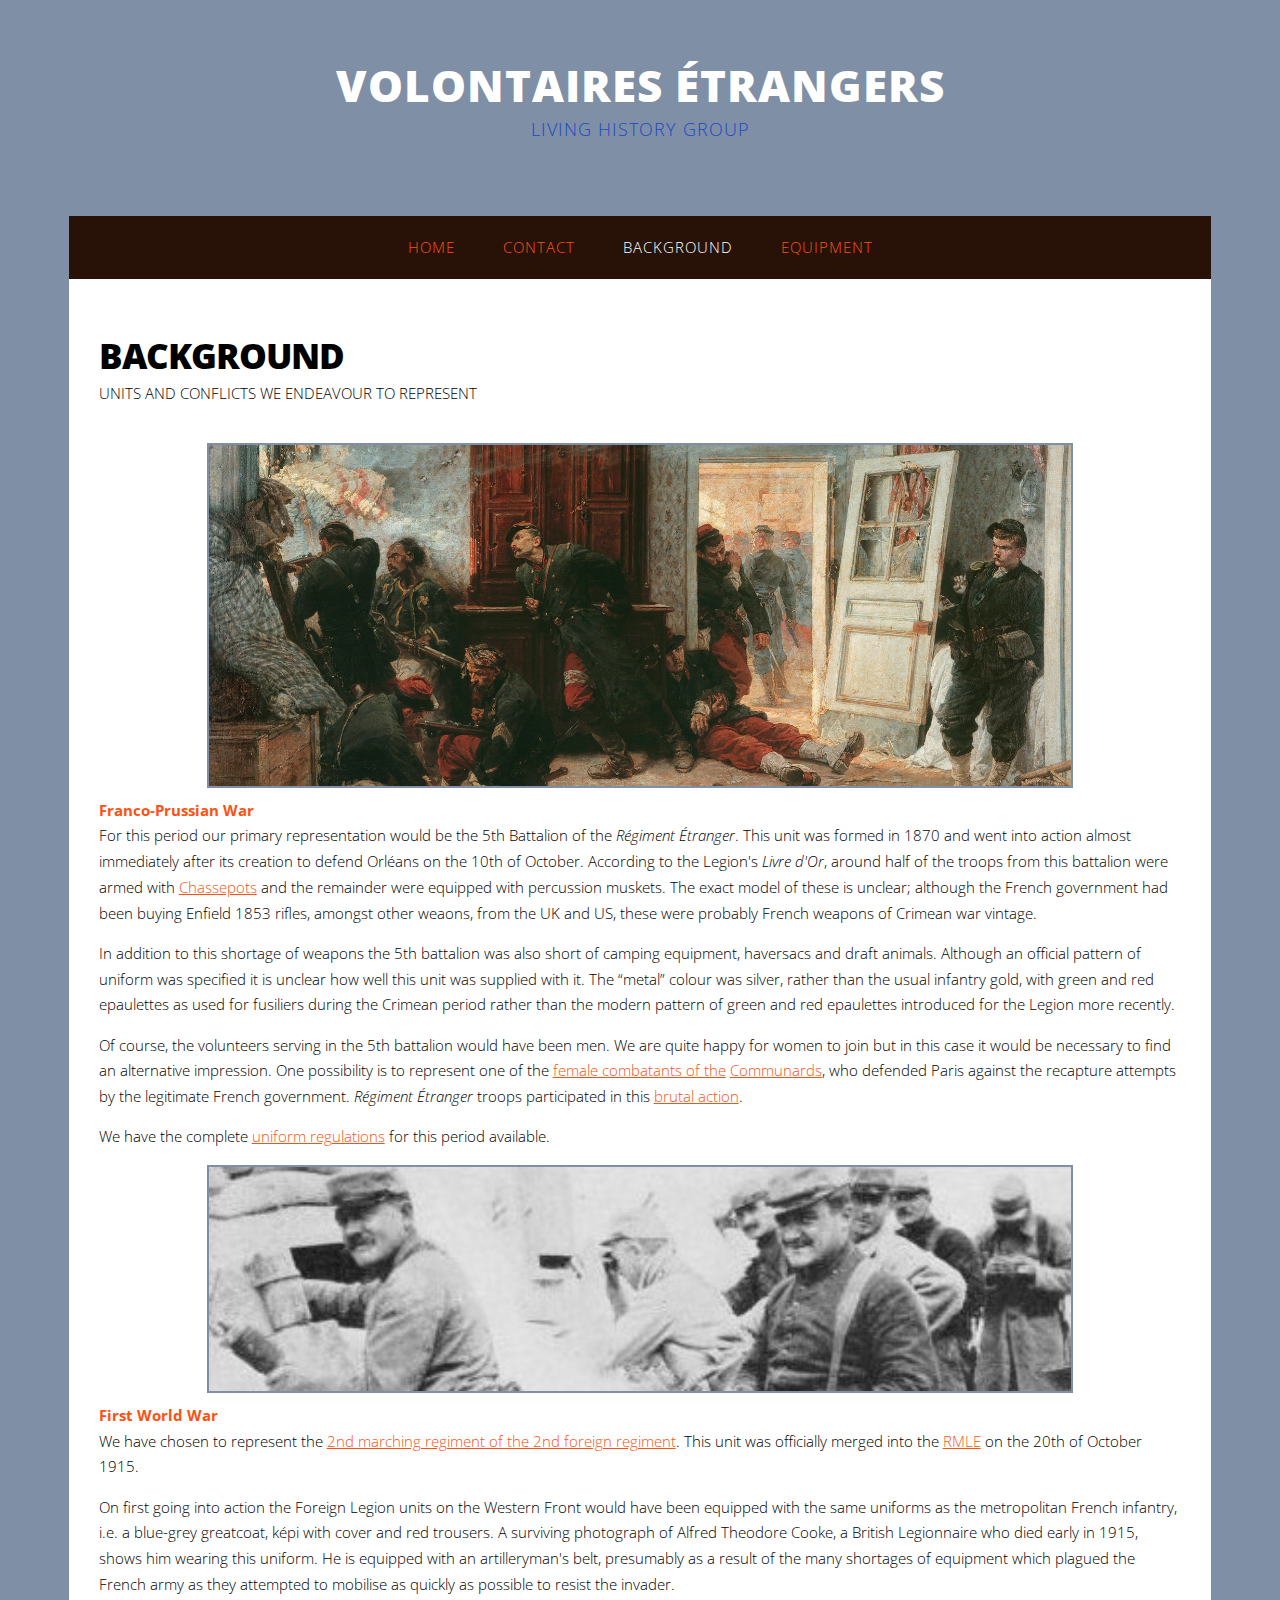
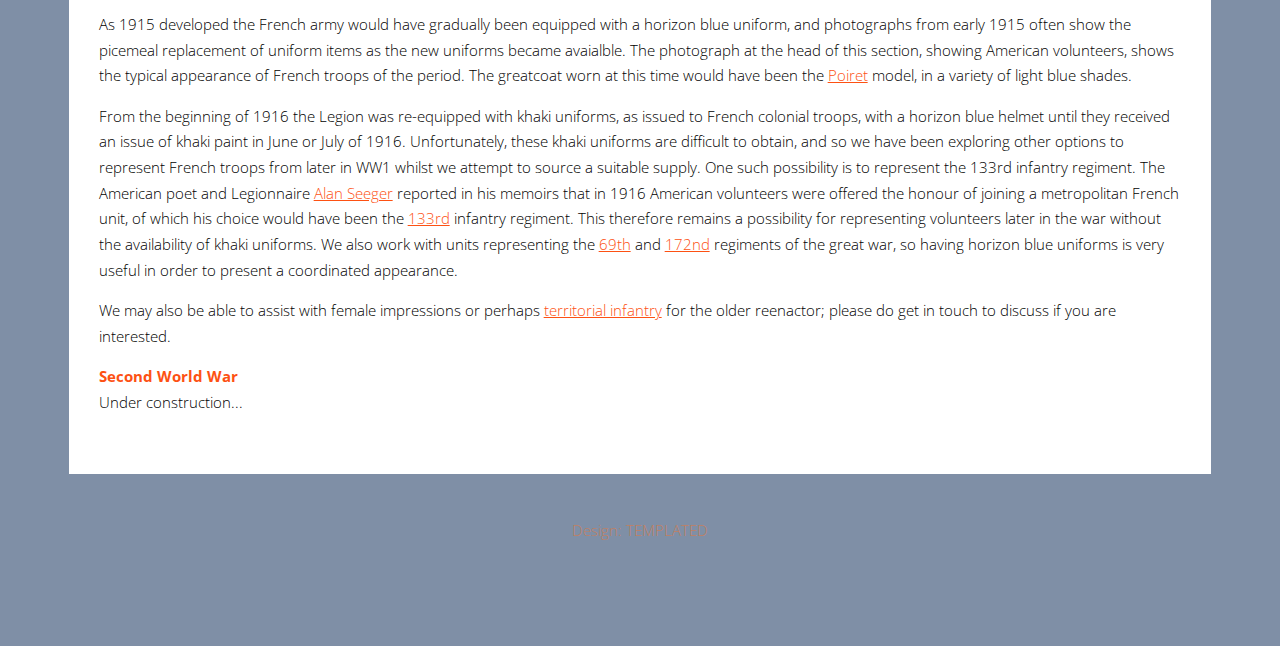
==== commit c6e08f27: "Background updates for 1870 and 1914." ====
--- a/background.html
+++ b/background.html
@@ -62,11 +62,110 @@
                     <section>
                         <header>
                             <h2>Background</h2>
-                            <span class="byline">Units and conflicts we represent</span>
+                            <span class="byline">Units and conflicts we endeavour to represent</span>
                         </header>
 
-                        <p>Historical background information will go here, when ready. This section will also include
-                        information relevant to available impressions for prospective members.</p>
+
+                        <img src="images/banner/background_1870.jpg" class="banner-image">
+
+                        <a name="1870">
+                        <h3>Franco-Prussian War</h3>
+                        </a>
+
+                        <p>For this period our primary representation would be the 5th Battalion of the <i>Régiment Étranger</i>.
+                        This unit was formed in 1870 and went into action almost immediately after its creation to defend
+                            Orléans on the 10th of October. According to the Legion's <i>Livre d'Or</i>, around half of the troops
+                        from this battalion were armed with <a href="https://en.wikipedia.org/wiki/Chassepot" target="_blank">
+                                Chassepots</a> and the remainder were equipped with percussion muskets. The exact model of
+                        these is unclear; although the French government had been buying Enfield 1853 rifles, amongst
+                            other weaons, from the UK and US, these were probably French weapons of Crimean war vintage. </p>
+
+                        <p>In addition to this shortage of weapons the 5th battalion was also short of camping equipment,
+                        haversacs and draft animals. Although an official pattern of uniform was specified it is unclear
+                        how well this unit was supplied with it. The &ldquo;metal&rdquo; colour was silver, rather than the usual
+                        infantry gold, with green and red epaulettes as used for fusiliers during the Crimean period rather
+                        than the modern pattern of green and red epaulettes introduced for the Legion more recently.</p>
+
+                        <p>Of course, the volunteers serving in the 5th battalion would have been men. We are quite happy
+                        for women to join but in this case it would be necessary to find an alternative impression. One possibility
+                        is to represent one of the <a href="https://en.wikipedia.org/wiki/Louise_Michel#Paris" target="_blank">
+                                                      female combatants of the</a>
+                            <a href="https://en.wikipedia.org/wiki/Communards" target="_blank">
+                                Communards</a>, who defended Paris against the recapture attempts by the legitimate
+                            French government. <i>Régiment Étranger</i> troops participated in this
+                            <a href="https://en.wikipedia.org/wiki/Paris_Commune#bloody_week" target="_blank">brutal action</a>.</p>
+
+
+                        <p>We have the complete <a href="downloads/1870_kit_regulations.pdf" target="_blank">uniform regulations</a> for this
+                        period available.</p>
+
+                        <img src="images/banner/background_1914.jpg" class="banner-image">
+
+                        <a name="1914">
+                        <h3>First World War</h3>
+                        </a>
+                        <p>We have chosen to represent the <a href="https://en.wikipedia.org/wiki/2nd_Marching_Regiment_of_the_2nd_Foreign_Regiment" target="_blank">
+                            2nd marching regiment of the 2nd foreign regiment</a>. This unit was officially merged into the
+                        <a href="https://en.wikipedia.org/wiki/Marching_Regiment_of_the_Foreign_Legion" target="_blank">RMLE</a>
+                            on the 20th of October 1915. </p>
+
+                        <p>On first going into action the Foreign Legion units on the Western Front would have been equipped with
+                        the same uniforms as the metropolitan French infantry, i.e. a blue-grey greatcoat, képi with cover
+                        and red trousers. A surviving photograph of Alfred Theodore Cooke, a British Legionnaire who died early in
+                        1915, shows him wearing this uniform. He is equipped with an artilleryman's belt, presumably as a
+                        result of the many shortages of equipment which plagued the French army as they attempted to mobilise
+                        as quickly as possible to resist the invader.</p>
+
+                        <p>As 1915 developed the French army would have gradually been equipped with a horizon blue uniform,
+                        and photographs from early 1915 often show the picemeal replacement of uniform items as the new uniforms
+                        became avaialble. The photograph at the head of this section, showing American volunteers, shows the
+                        typical appearance of French troops of the period. The greatcoat worn at this time would have been the
+                        <a href="http://www.lesfrancaisaverdun-1916.fr/uniforme-capote.htm" target="_blank">Poiret</a> model, in a variety of light blue shades.</p>
+
+                        <p>From the beginning of 1916 the Legion was re-equipped with khaki uniforms, as issued to French
+                        colonial troops, with a horizon blue helmet until they received an issue of khaki paint in June or July
+                        of 1916. Unfortunately, these khaki uniforms are difficult to obtain, and so we have been exploring other
+                        options to represent French troops from later in WW1 whilst we attempt to source a suitable supply. One
+                        such possibility is to represent the 133rd infantry regiment. The American poet and Legionnaire
+                        <a href="https://en.wikipedia.org/wiki/Alan_Seeger" target="_blank">Alan Seeger</a> reported in his
+                        memoirs that in 1916 American volunteers were offered the honour of joining a metropolitan French unit,
+                        of which his choice would have been the <a href="https://fr.wikipedia.org/wiki/133e_régiment_d%27infanterie" target="_blank">133rd</a>
+                        infantry regiment. This therefore remains a possibility for representing volunteers later in the war
+                        without the availability of khaki uniforms.
+                             We also work with units representing the
+                        <a href="http://69eme.net/grande-guerre" target="_blank">69th</a>
+                            and
+                         <a href="http://www.c20warfare.org/croixdeguerre/CDGmain.htm" target="_blank">172nd</a>
+                            regiments of the great war, so having horizon blue uniforms is very useful in order to
+                            present a coordinated appearance.
+                        </p>
+
+
+
+                        <p>We may also be able to assist with female impressions or perhaps
+                        <a href="https://fr.wikipedia.org/wiki/99e_régiment_d%27infanterie_territoriale">territorial infantry</a>
+                            for the older reenactor; please do get in touch to discuss if you are interested.</p>
+
+
+
+
+
+
+
+
+                        </p>
+
+
+
+                        <a name="1940">
+                        <h3>Second World War</h3>
+                        </a>
+
+                        <p>Under construction...</p>
+
+
+
+
 
                     </section>
                 </div>
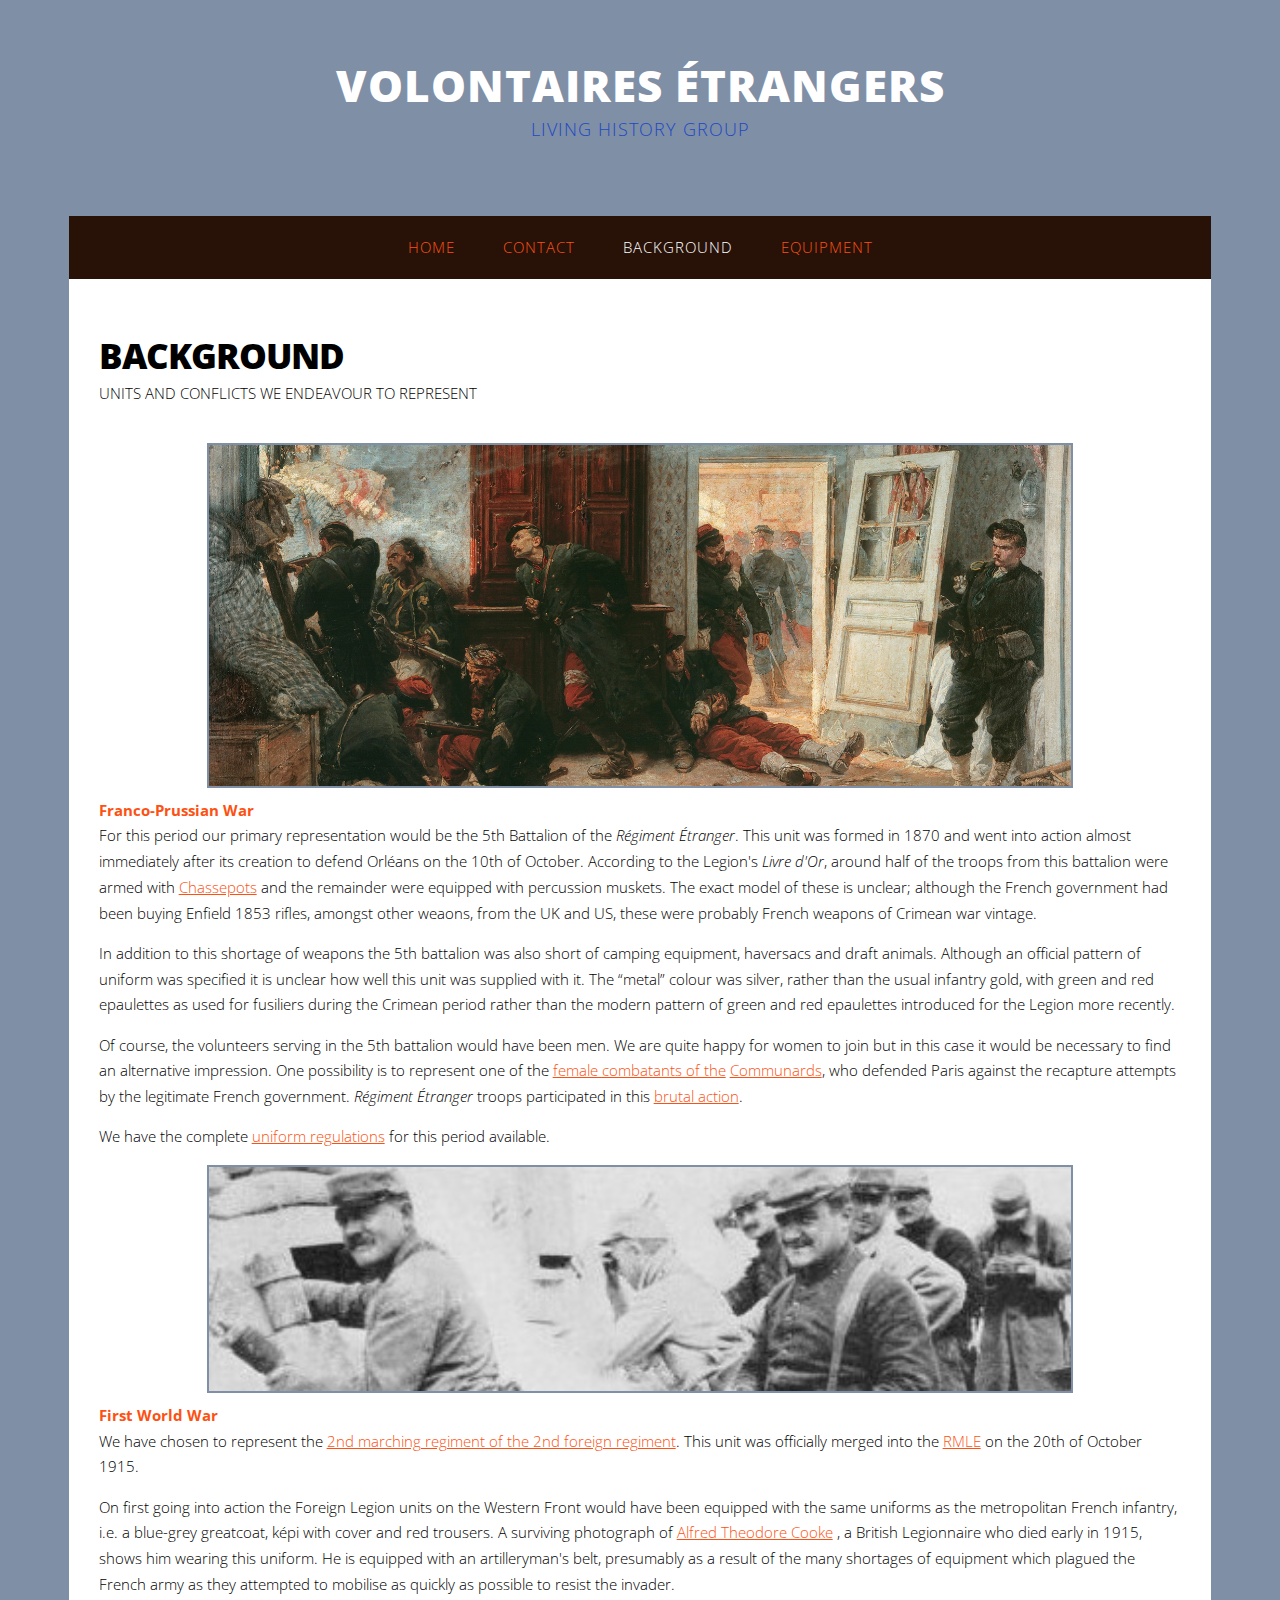
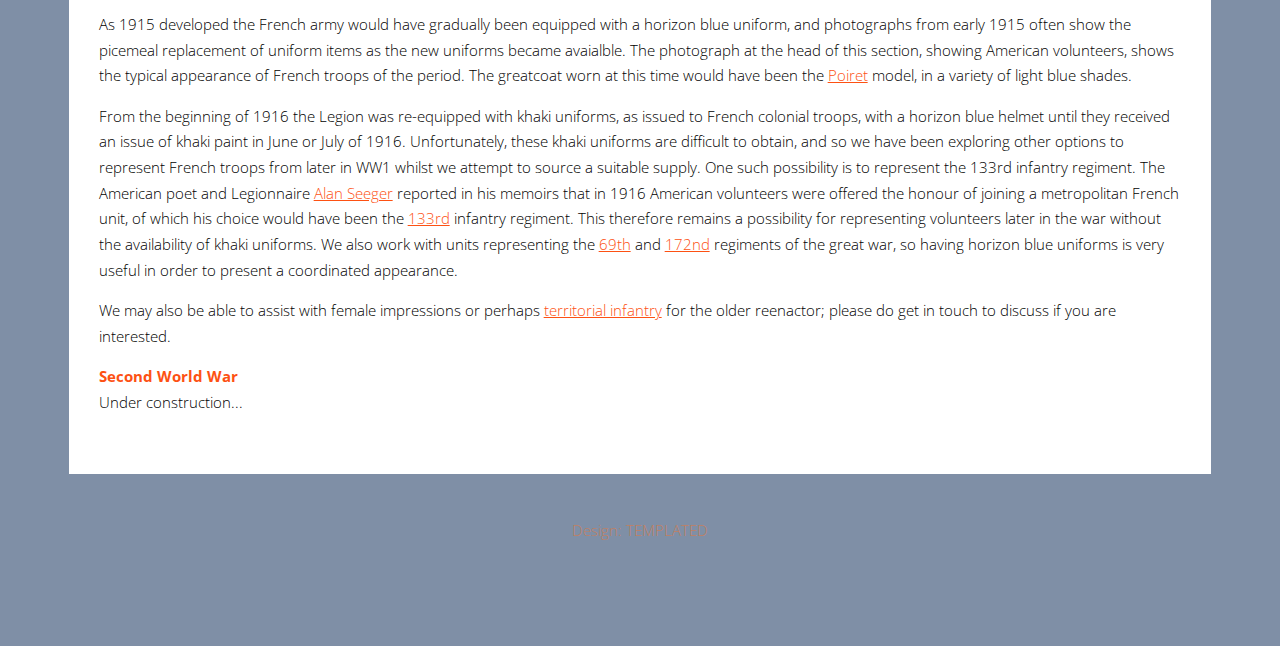
==== commit 78989ed3: "Added Cooke link." ====
--- a/background.html
+++ b/background.html
@@ -111,7 +111,9 @@
 
                         <p>On first going into action the Foreign Legion units on the Western Front would have been equipped with
                         the same uniforms as the metropolitan French infantry, i.e. a blue-grey greatcoat, képi with cover
-                        and red trousers. A surviving photograph of Alfred Theodore Cooke, a British Legionnaire who died early in
+                        and red trousers. A surviving photograph of
+                            <a href="http://www.memoiredeshommes.sga.defense.gouv.fr/fr/arkotheque/client/mdh/base_morts_pour_la_france_premiere_guerre/detail_fiche.php?ref=316601" target="_blank">Alfred Theodore Cooke</a>
+                            , a British Legionnaire who died early in
                         1915, shows him wearing this uniform. He is equipped with an artilleryman's belt, presumably as a
                         result of the many shortages of equipment which plagued the French army as they attempted to mobilise
                         as quickly as possible to resist the invader.</p>
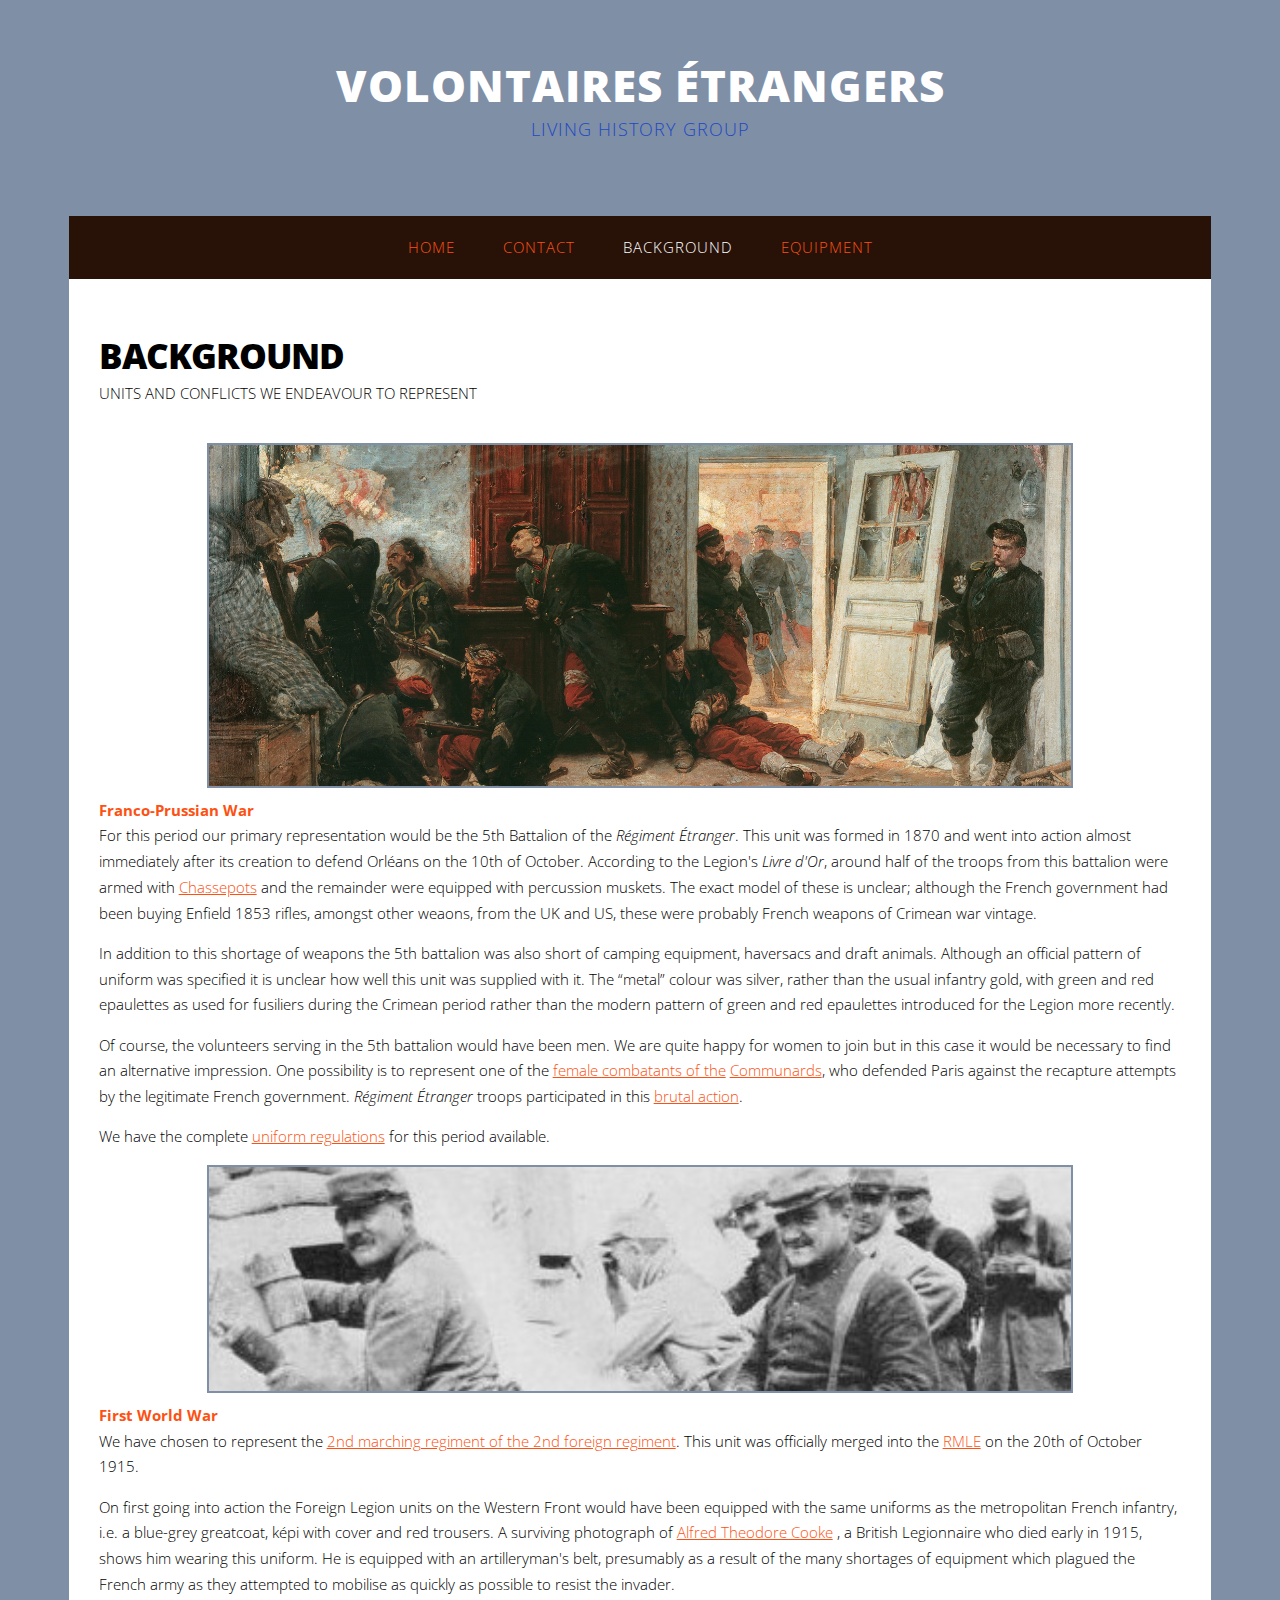
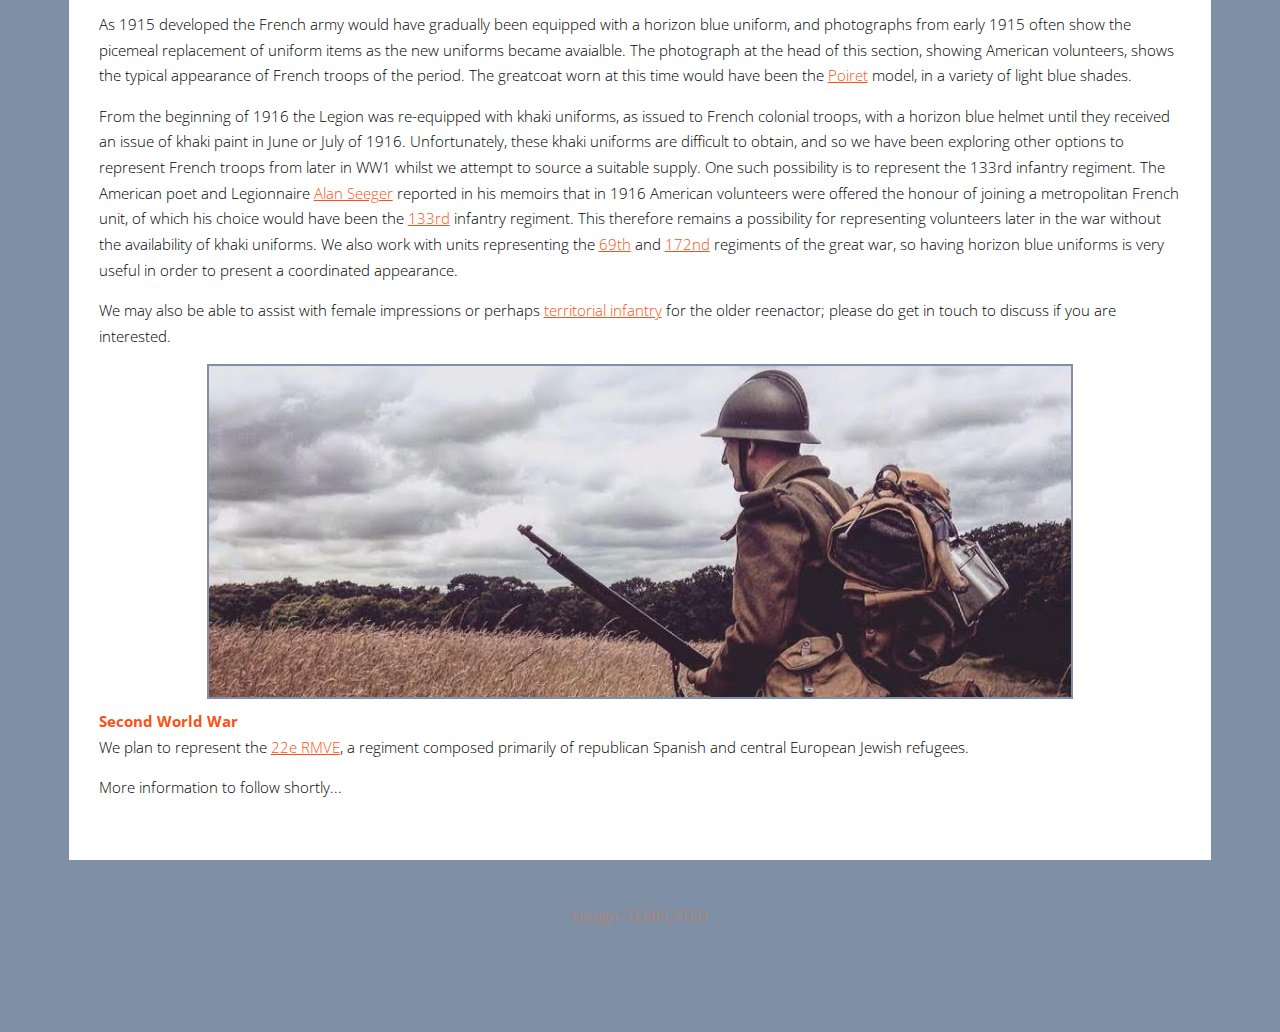
==== commit 1895265b: "More images for equipment, 1940 background." ====
--- a/background.html
+++ b/background.html
@@ -157,13 +157,17 @@
 
                         </p>
 
-
+                        <img src="images/banner/background_1940.jpg" class="banner-image">
 
                         <a name="1940">
                         <h3>Second World War</h3>
                         </a>
 
-                        <p>Under construction...</p>
+                        <p>We plan to represent the <a href="https://en.wikipedia.org/wiki/22nd_Marching_Regiment_of_Foreign_Volunteers" target="_blank">
+                            22e RMVE</a>, a regiment composed primarily of republican Spanish and central European Jewish refugees.</p>
+
+
+                        <p>More information to follow shortly...</p>
 
 
 
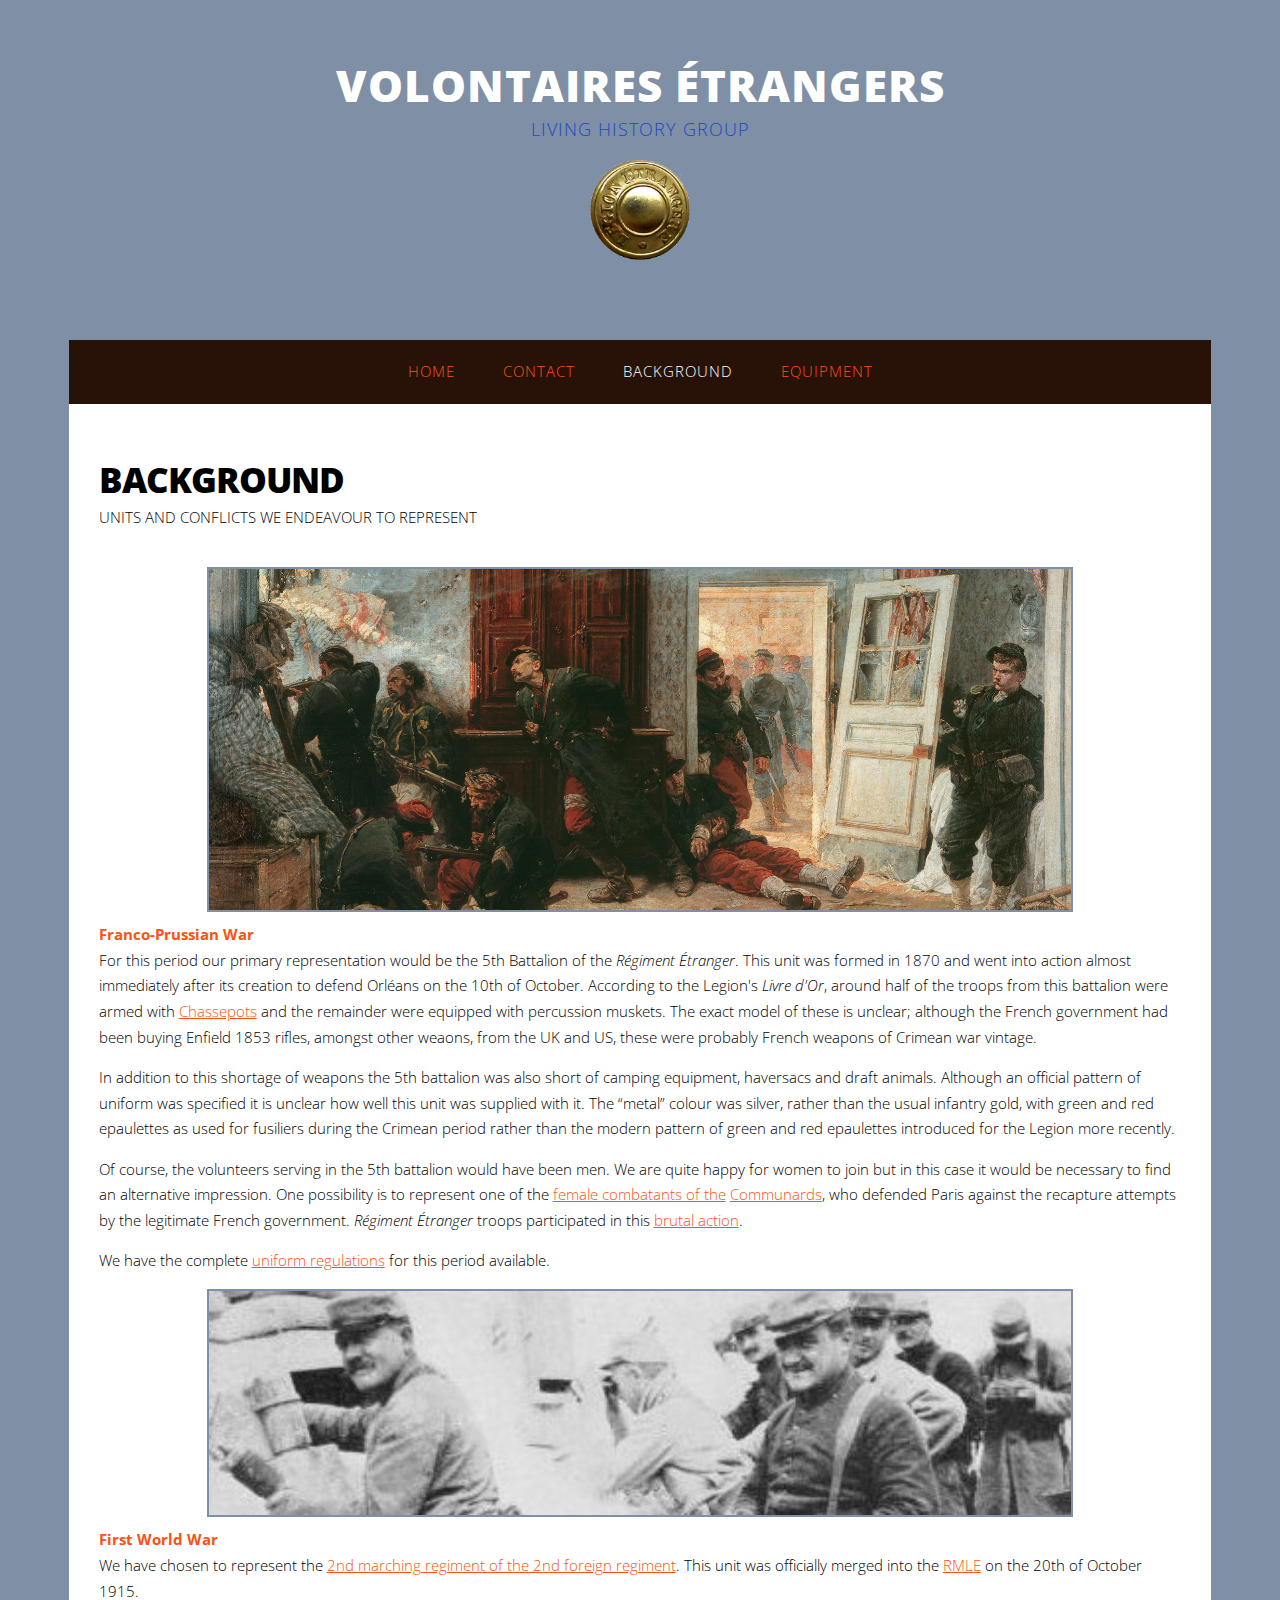
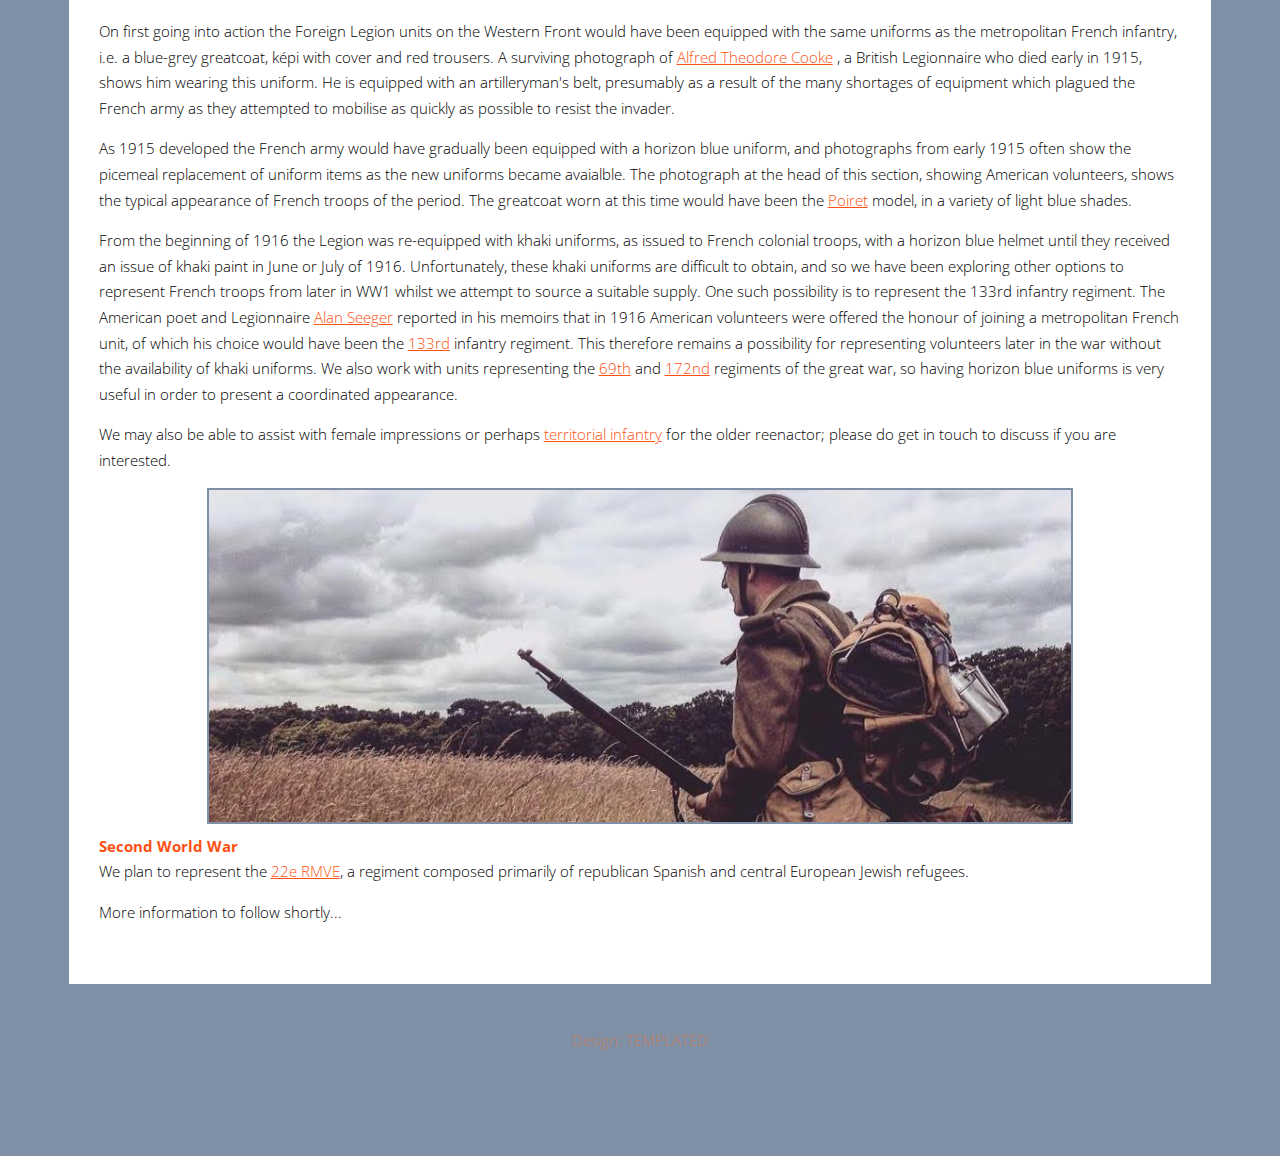
==== commit 9ecb21d8: "Added button logo." ====
--- a/background.html
+++ b/background.html
@@ -37,6 +37,7 @@
             <div id="logo">
                 <h1><a href="#">Volontaires &Eacute;trangers</a></h1>
                 <span>Living History Group</span>
+                <span><img src="images/button_logo.png" width="100px" alt="Foreign Legion Button"></span>
             </div>
 
         </div>
@@ -190,4 +191,4 @@
 
 </div>
 </body>
-</html>+</html>
